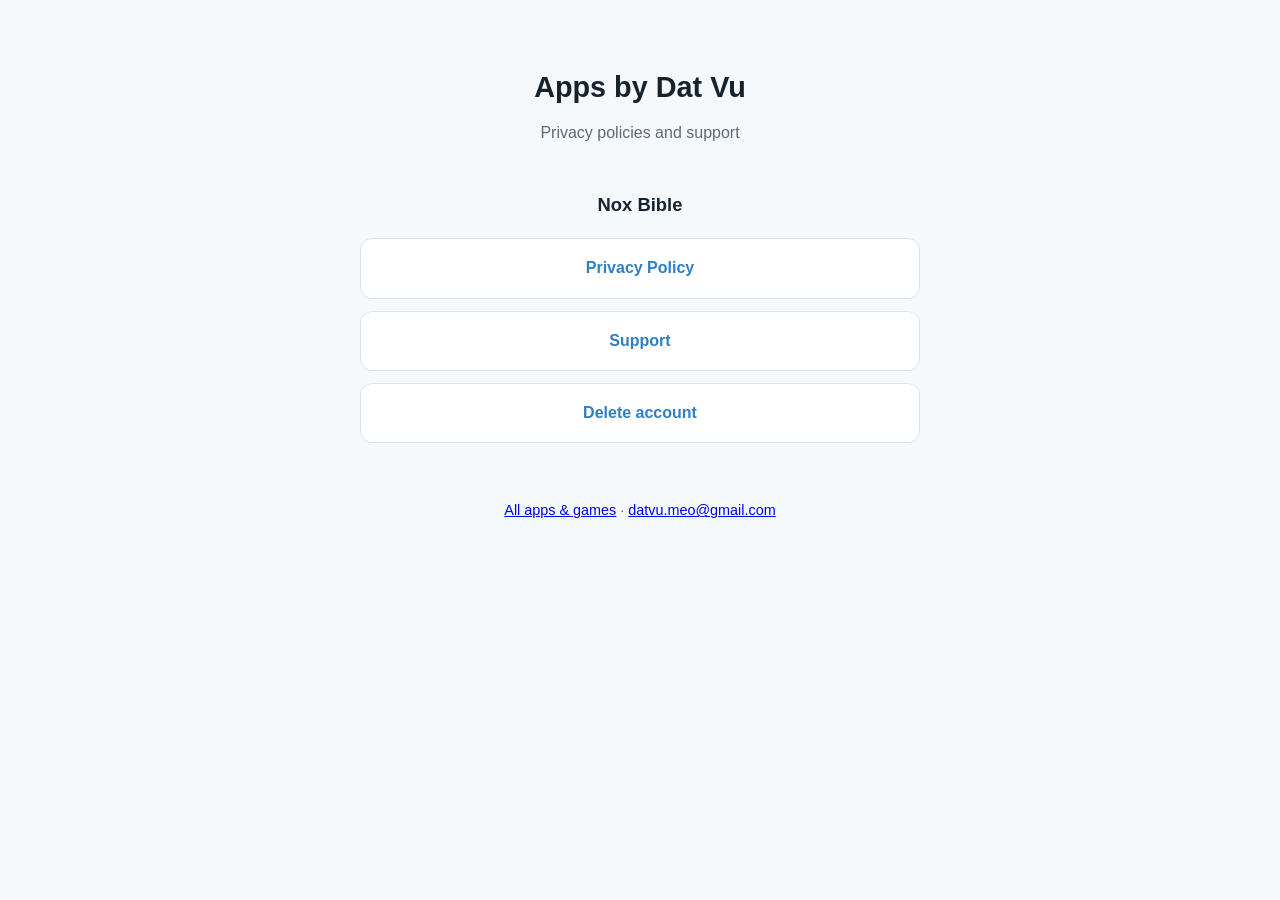
==== index.html @ c1a8c547 "Privacy, support and account deletion pages for Nox Bible Co-Authored-By: Claude Opus 5.5 <noreply@a" ====
<!doctype html>
<html lang="en">
<head>
<meta charset="utf-8">
<meta name="viewport" content="width=device-width, initial-scale=1">
<title>Apps by Dat Vu — Privacy and Support</title>
<style>
  :root { --bg: #f6f9fb; --card: #fff; --ink: #16232e; --muted: #5b6b78; --line: #d9e3ea; --accent: #2f7fc4; }
  @media (prefers-color-scheme: dark) {
    :root:not([data-theme="light"]) { --bg: #10171d; --card: #17212a; --ink: #e6edf3; --muted: #93a4b1; --line: #263442; --accent: #6fb3e8; }
  }
  * { box-sizing: border-box; }
  body { margin: 0; background: var(--bg); color: var(--ink); padding: 64px 16px;
    font: 16px/1.65 -apple-system, BlinkMacSystemFont, "Segoe UI", Roboto, sans-serif; }
  main { max-width: 560px; margin: 0 auto; text-align: center; }
  h1 { font-size: 1.8rem; margin: 0 0 8px; }
  h2 { font-size: 1.15rem; margin: 0 0 2px; }
  p { color: var(--muted); margin: 0; }
  section { margin-top: 44px; }
  .links { display: flex; flex-direction: column; gap: 12px; margin-top: 18px; }
  .links a { display: block; background: var(--card); border: 1px solid var(--line); border-radius: 12px;
    padding: 16px; text-decoration: none; color: var(--accent); font-weight: 600; }
  footer { margin-top: 56px; font-size: .9rem; }
</style>
</head>
<body>
<main>
  <h1>Apps by Dat Vu</h1>
  <p>Privacy policies and support</p>

  <section>
    <h2>Nox Bible</h2>
    <div class="links">
      <a href="noxbible/privacy.html">Privacy Policy</a>
      <a href="noxbible/support.html">Support</a>
      <a href="noxbible/delete-account.html">Delete account</a>
    </div>
  </section>

  <footer><p><a href="/">All apps &amp; games</a> · <a href="mailto:datvu.meo@gmail.com">datvu.meo@gmail.com</a></p></footer>
</main>
</body>
</html>
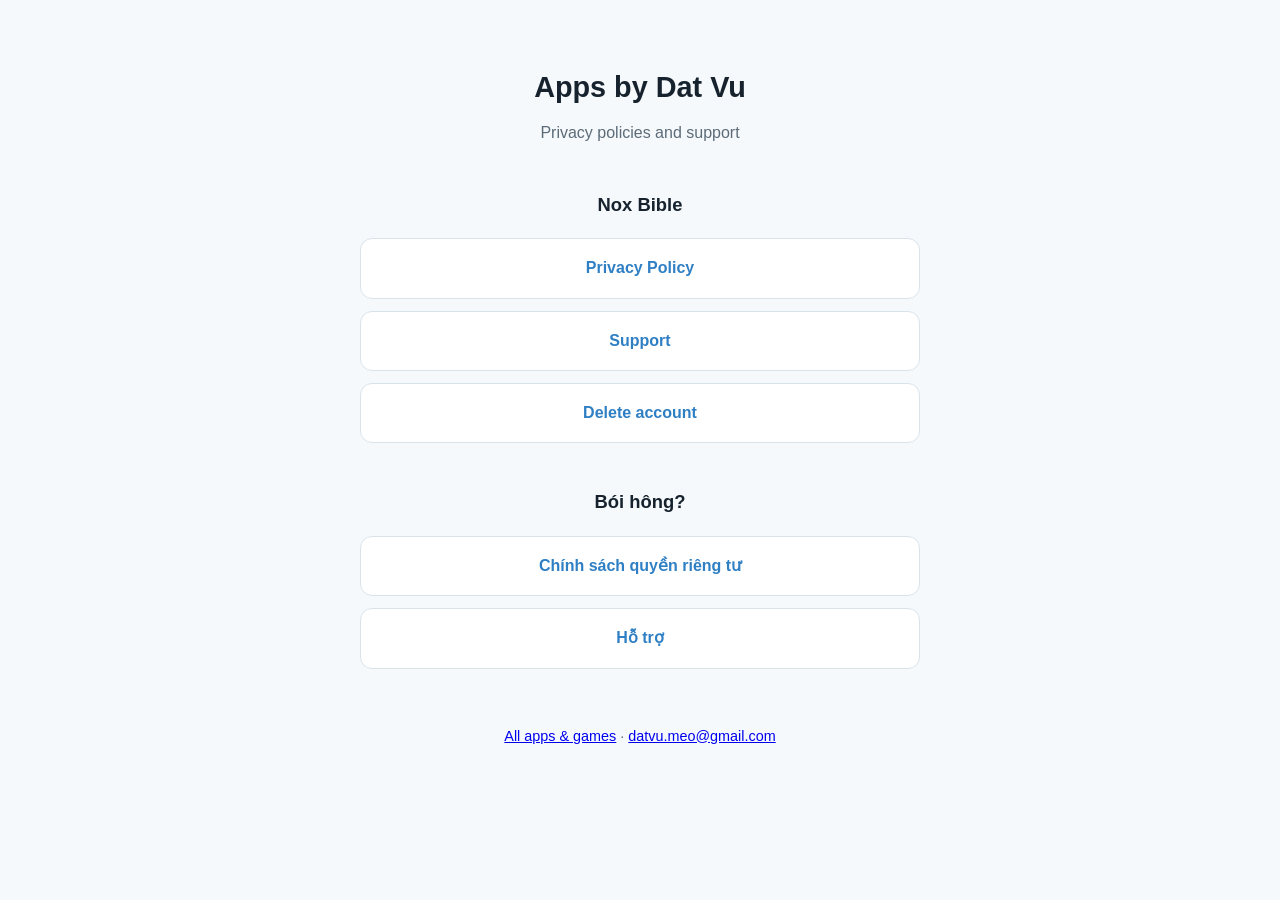
==== commit 8c67e1ad: "Privacy and support pages for Bói hông? Co-Authored-By: Claude Opus 5.5 <noreply@anthropic.com>" ====
--- a/index.html
+++ b/index.html
@@ -37,6 +37,14 @@
     </div>
   </section>
 
+  <section>
+    <h2>Bói hông?</h2>
+    <div class="links">
+      <a href="boikhong/privacy.html">Chính sách quyền riêng tư</a>
+      <a href="boikhong/support.html">Hỗ trợ</a>
+    </div>
+  </section>
+
   <footer><p><a href="/">All apps &amp; games</a> · <a href="mailto:datvu.meo@gmail.com">datvu.meo@gmail.com</a></p></footer>
 </main>
 </body>
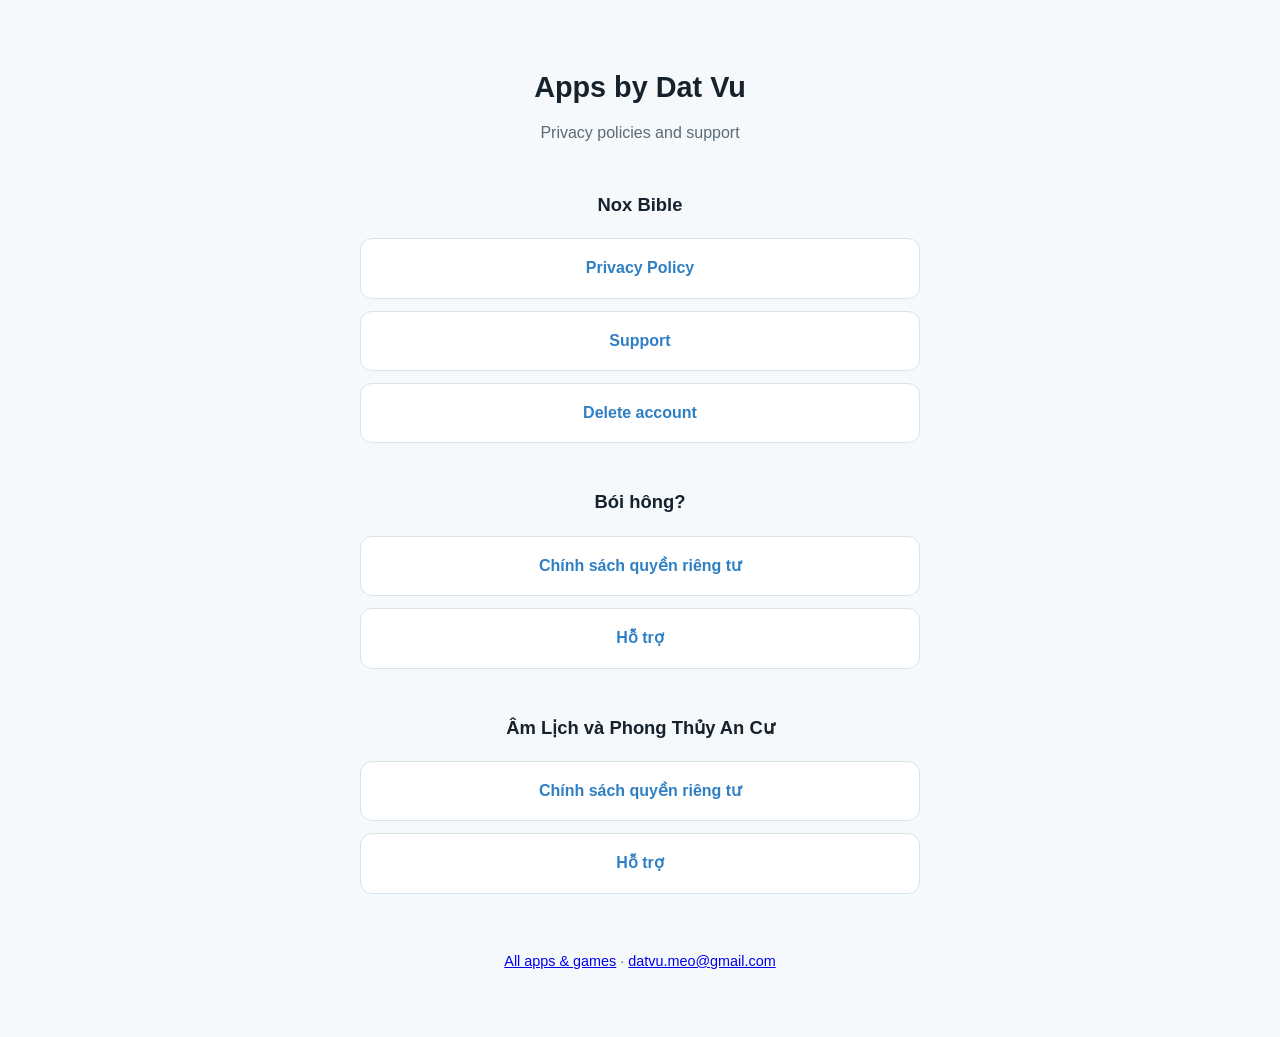
==== commit 3a262481: "Privacy and support pages for Âm Lịch và Phong Thủy An Cư Co-Authored-By: Claude Opus 5.5 <noreply@a" ====
--- a/index.html
+++ b/index.html
@@ -45,6 +45,14 @@
     </div>
   </section>
 
+  <section>
+    <h2>Âm Lịch và Phong Thủy An Cư</h2>
+    <div class="links">
+      <a href="phongthuy/privacy.html">Chính sách quyền riêng tư</a>
+      <a href="phongthuy/support.html">Hỗ trợ</a>
+    </div>
+  </section>
+
   <footer><p><a href="/">All apps &amp; games</a> · <a href="mailto:datvu.meo@gmail.com">datvu.meo@gmail.com</a></p></footer>
 </main>
 </body>
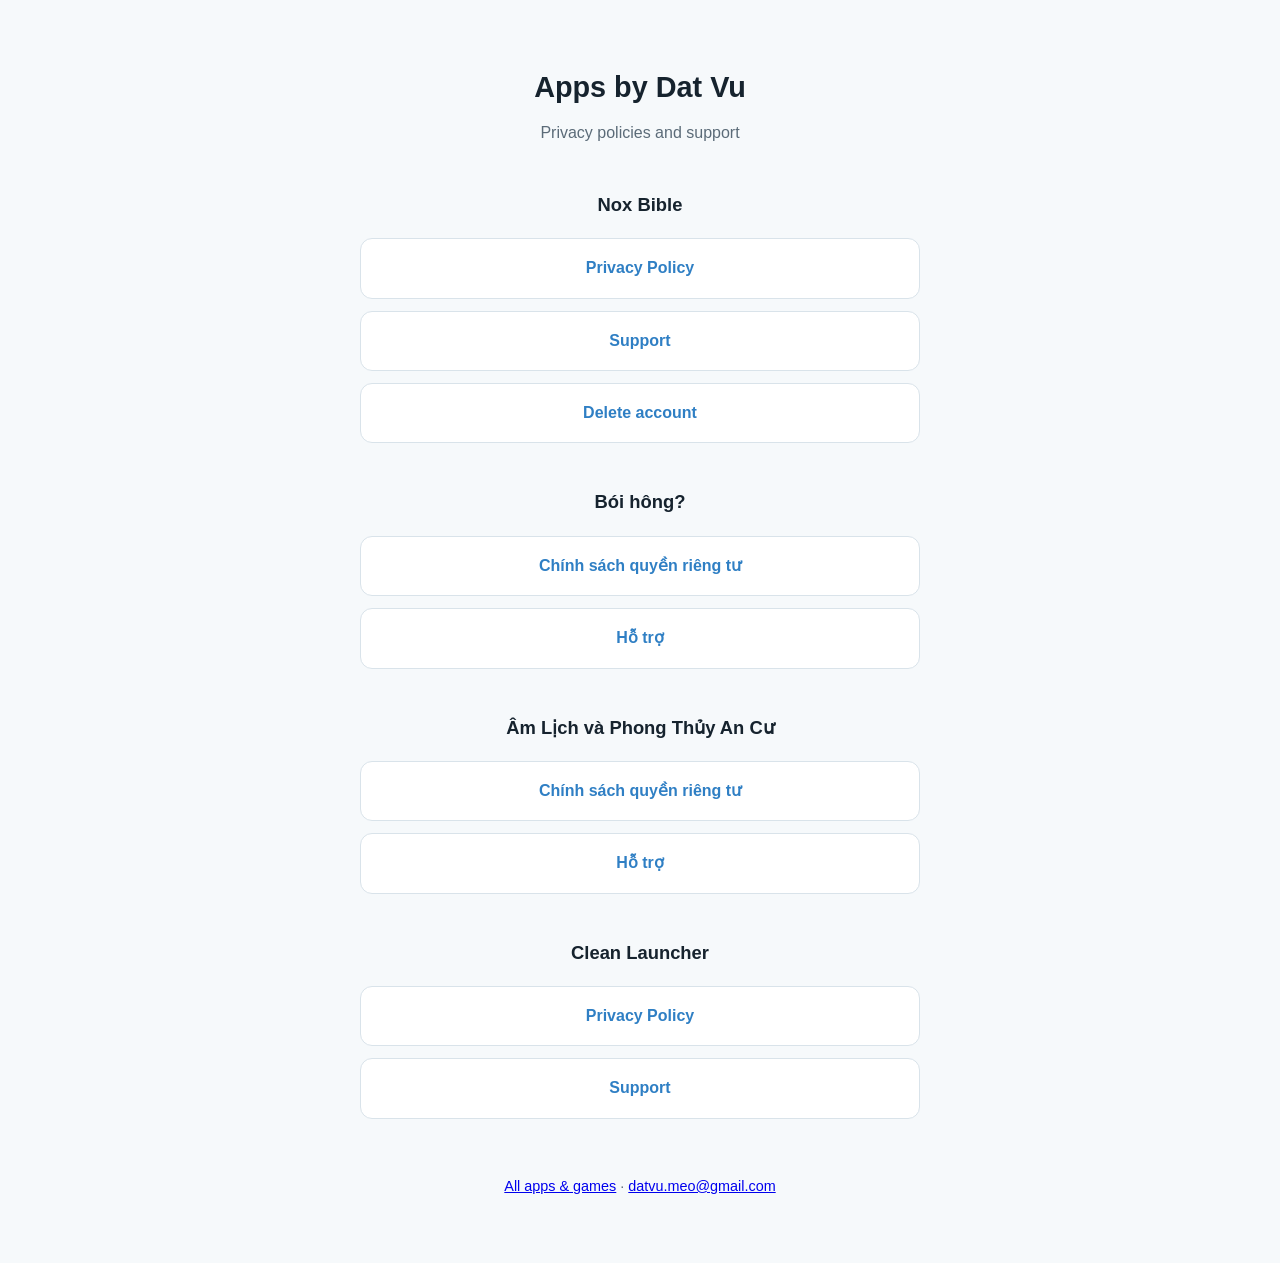
==== commit 207fa592: "Privacy and support pages for Clean Launcher Co-Authored-By: Claude Opus 5.5 <noreply@anthropic.com>" ====
--- a/index.html
+++ b/index.html
@@ -53,6 +53,14 @@
     </div>
   </section>
 
+  <section>
+    <h2>Clean Launcher</h2>
+    <div class="links">
+      <a href="cleanlauncher/privacy.html">Privacy Policy</a>
+      <a href="cleanlauncher/support.html">Support</a>
+    </div>
+  </section>
+
   <footer><p><a href="/">All apps &amp; games</a> · <a href="mailto:datvu.meo@gmail.com">datvu.meo@gmail.com</a></p></footer>
 </main>
 </body>
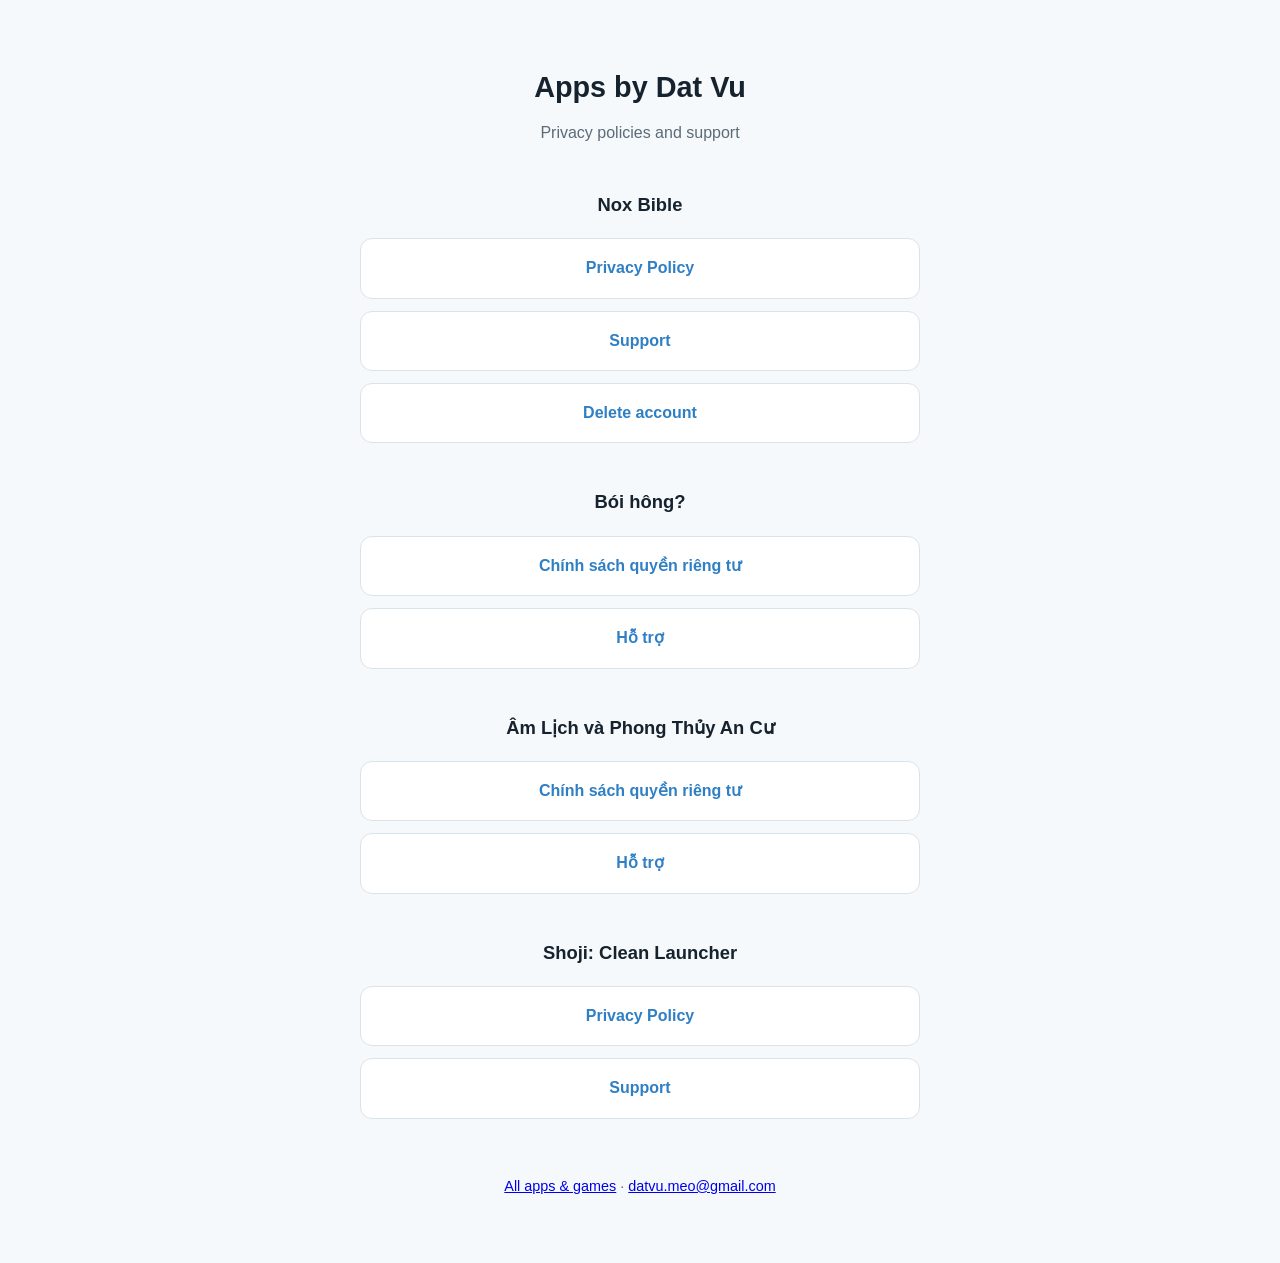
==== commit 8979e0f9: "Rename Clean Launcher to Shoji in its support and privacy pages Support covers the welcome pages, th" ====
--- a/index.html
+++ b/index.html
@@ -54,7 +54,7 @@
   </section>
 
   <section>
-    <h2>Clean Launcher</h2>
+    <h2>Shoji: Clean Launcher</h2>
     <div class="links">
       <a href="cleanlauncher/privacy.html">Privacy Policy</a>
       <a href="cleanlauncher/support.html">Support</a>
